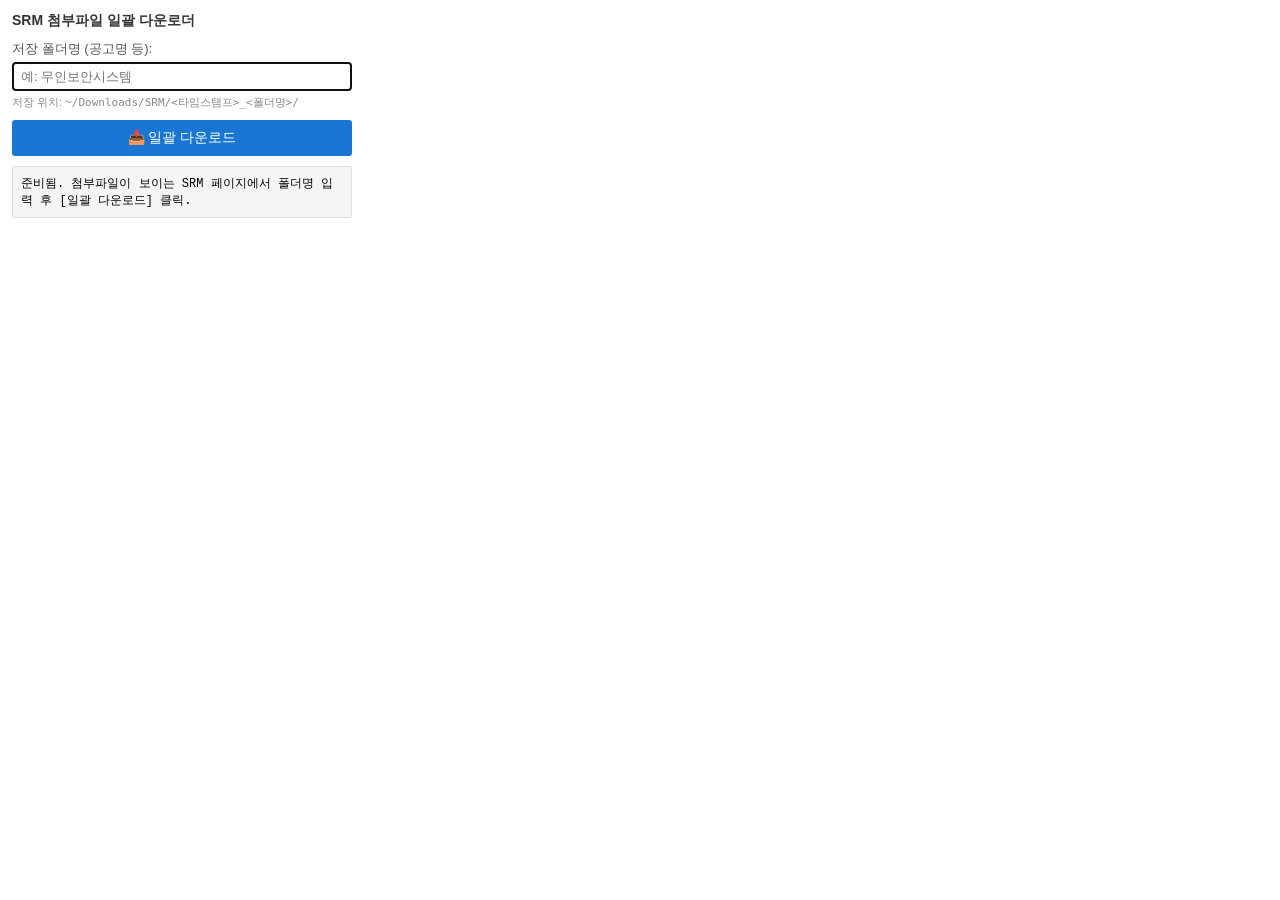
==== popup.html @ f054384d "Initial commit: SRM 첨부파일 일괄 다운로더 Chrome Extension v0.1.0 - popup UI: 폴더명 입력 + 일괄 다운로드 버튼 - 페이지 내 첨부파" ====
<!DOCTYPE html>
<html lang="ko">
<head>
  <meta charset="utf-8">
  <title>SRM 첨부파일 일괄 다운로더</title>
  <style>
    body {
      font-family: 'Malgun Gothic', sans-serif;
      width: 340px;
      padding: 12px;
      margin: 0;
    }
    h2 {
      font-size: 14px;
      margin: 0 0 10px;
      color: #333;
    }
    label {
      display: block;
      margin: 8px 0 4px;
      font-size: 13px;
      color: #555;
    }
    input[type="text"] {
      width: 100%;
      padding: 6px 8px;
      box-sizing: border-box;
      font-size: 13px;
      border: 1px solid #ccc;
      border-radius: 3px;
    }
    button {
      width: 100%;
      margin-top: 10px;
      padding: 9px;
      font-size: 14px;
      cursor: pointer;
      background: #1976d2;
      color: white;
      border: none;
      border-radius: 3px;
    }
    button:disabled {
      background: #999;
      cursor: not-allowed;
    }
    button:hover:not(:disabled) {
      background: #1565c0;
    }
    #log {
      margin-top: 10px;
      padding: 8px;
      background: #f5f5f5;
      border: 1px solid #e0e0e0;
      font-size: 12px;
      max-height: 200px;
      overflow-y: auto;
      white-space: pre-wrap;
      font-family: Consolas, 'Courier New', monospace;
      border-radius: 3px;
    }
    .hint {
      font-size: 11px;
      color: #888;
      margin-top: 4px;
    }
  </style>
</head>
<body>
  <h2>SRM 첨부파일 일괄 다운로더</h2>

  <label for="folder">저장 폴더명 (공고명 등):</label>
  <input id="folder" type="text" placeholder="예: 무인보안시스템" autofocus>
  <div class="hint">저장 위치: <code>~/Downloads/SRM/&lt;타임스탬프&gt;_&lt;폴더명&gt;/</code></div>

  <button id="download">📥 일괄 다운로드</button>

  <div id="log">준비됨. 첨부파일이 보이는 SRM 페이지에서 폴더명 입력 후 [일괄 다운로드] 클릭.</div>

  <script src="popup.js"></script>
</body>
</html>
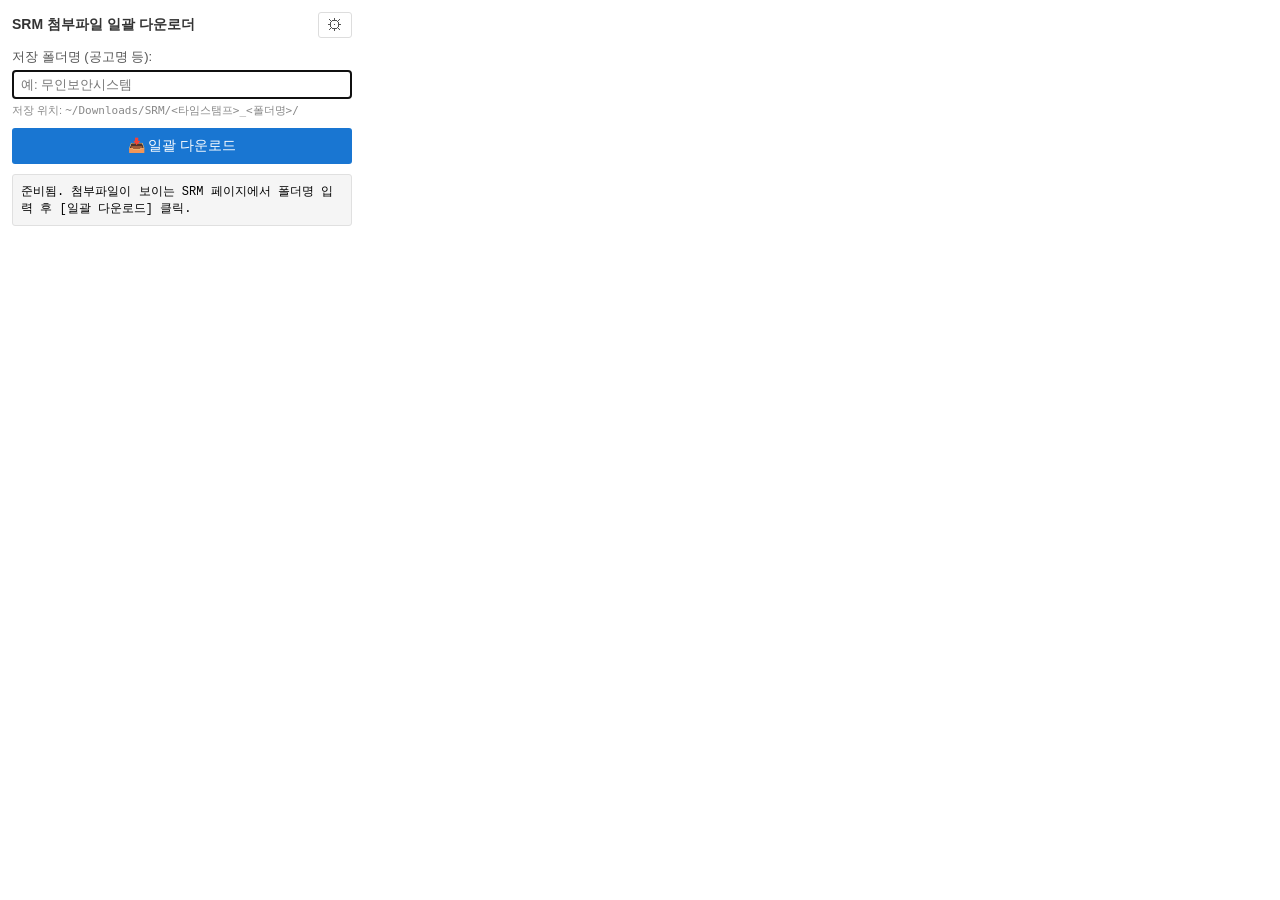
==== commit a9633442: "feat: HTTP 호환, 설정 페이지, 사내망 installer, 재시도 패스 (v0.2.2) 업무망에서 발견된 환경 차이를 모두 수용하기 위한 통합 업데이트.  - popup." ====
--- a/popup.html
+++ b/popup.html
@@ -12,8 +12,29 @@
     }
     h2 {
       font-size: 14px;
-      margin: 0 0 10px;
+      margin: 0;
       color: #333;
+    }
+    .header {
+      display: flex;
+      justify-content: space-between;
+      align-items: center;
+      margin-bottom: 10px;
+    }
+    .icon-btn {
+      width: auto;
+      margin: 0;
+      padding: 4px 8px;
+      background: transparent;
+      color: #555;
+      font-size: 16px;
+      border: 1px solid #ddd;
+      border-radius: 3px;
+      line-height: 1;
+    }
+    .icon-btn:hover:not(:disabled) {
+      background: #f0f0f0;
+      color: #1976d2;
     }
     label {
       display: block;
@@ -67,7 +88,10 @@
   </style>
 </head>
 <body>
-  <h2>SRM 첨부파일 일괄 다운로더</h2>
+  <div class="header">
+    <h2>SRM 첨부파일 일괄 다운로더</h2>
+    <button id="settings" class="icon-btn" title="설정 — 허용 사이트 관리">⚙</button>
+  </div>
 
   <label for="folder">저장 폴더명 (공고명 등):</label>
   <input id="folder" type="text" placeholder="예: 무인보안시스템" autofocus>
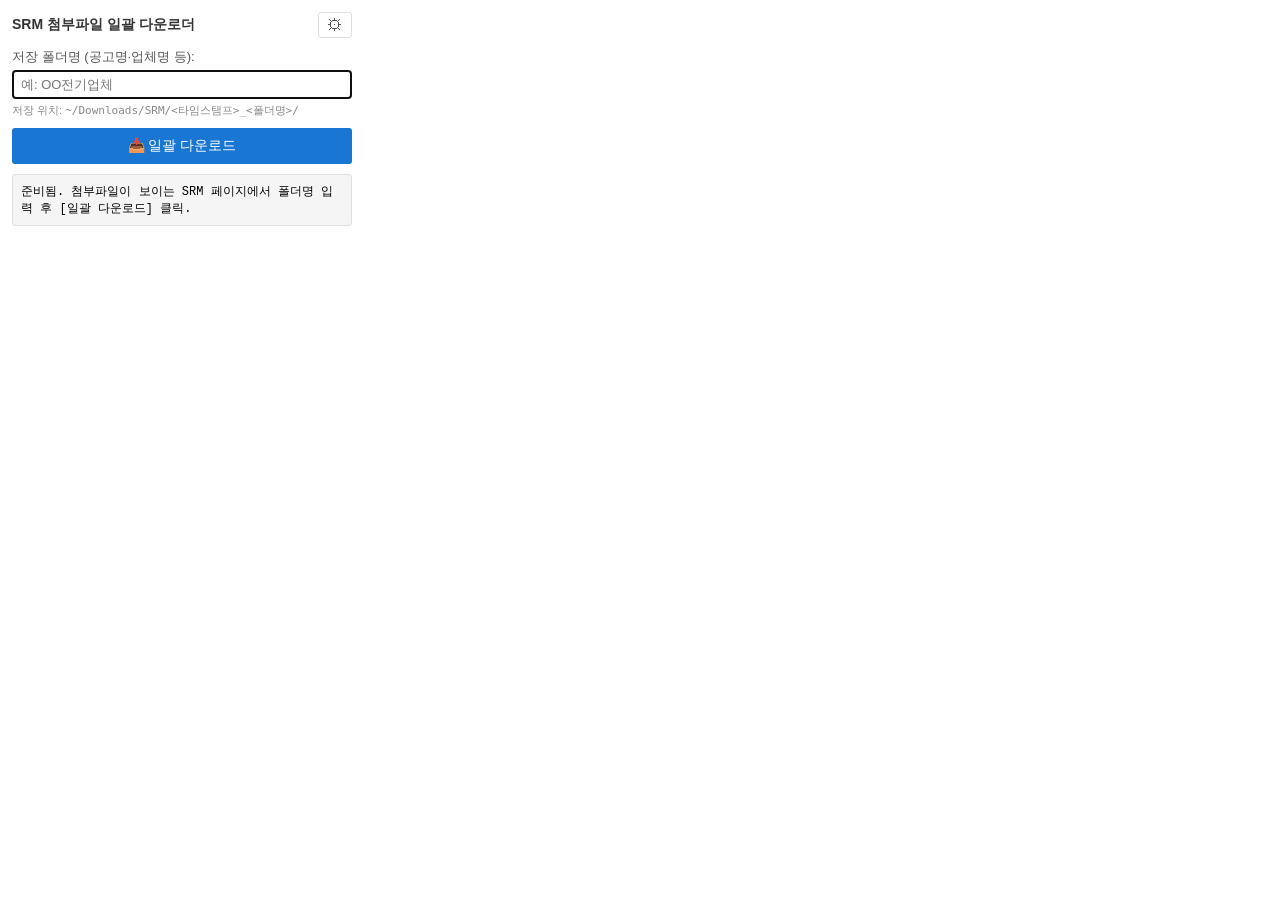
==== commit f391cc99: "docs: 예시 폴더명 OO전기업체로 변경, 라벨 공고명·업체명 등 (v0.2.3) 배전건설부/재무자재부 직원 피드백 반영. "무인보안시스템"은 통신·전기설비 공고로 인식돼 일부 " ====
--- a/popup.html
+++ b/popup.html
@@ -93,8 +93,8 @@
     <button id="settings" class="icon-btn" title="설정 — 허용 사이트 관리">⚙</button>
   </div>
 
-  <label for="folder">저장 폴더명 (공고명 등):</label>
-  <input id="folder" type="text" placeholder="예: 무인보안시스템" autofocus>
+  <label for="folder">저장 폴더명 (공고명·업체명 등):</label>
+  <input id="folder" type="text" placeholder="예: OO전기업체" autofocus>
   <div class="hint">저장 위치: <code>~/Downloads/SRM/&lt;타임스탬프&gt;_&lt;폴더명&gt;/</code></div>
 
   <button id="download">📥 일괄 다운로드</button>
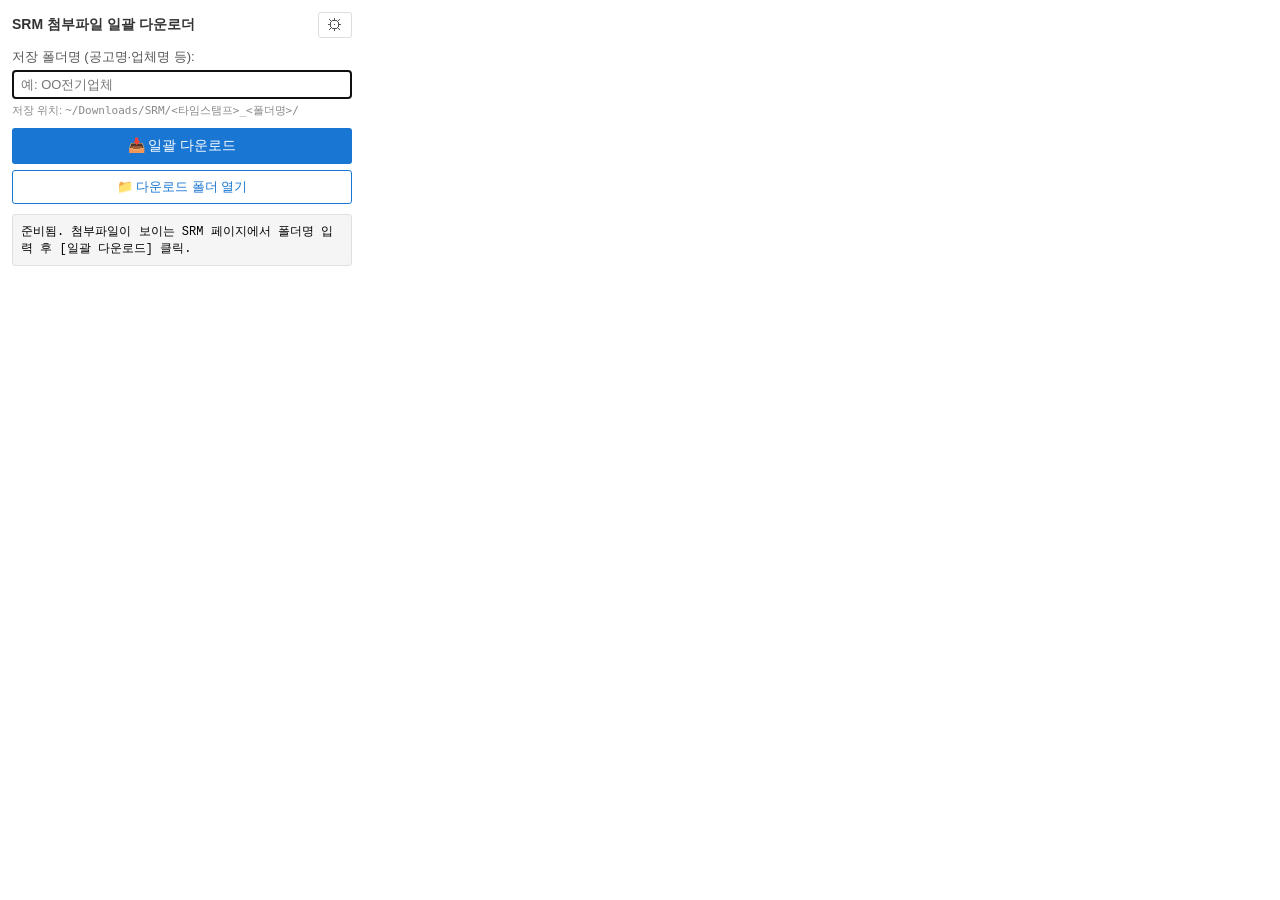
==== commit 242c2c40: "feat: 다운로드 폴더 열기 버튼 추가 (v0.2.4) popup에 [📁 다운로드 폴더 열기] 보조 버튼 추가. 동료들이 다운로드 후 폴더를 어디서 찾는지 헷갈려하는 피드백 반영" ====
--- a/popup.html
+++ b/popup.html
@@ -68,6 +68,19 @@
     button:hover:not(:disabled) {
       background: #1565c0;
     }
+    button.btn-secondary {
+      background: white;
+      color: #1976d2;
+      border: 1px solid #1976d2;
+      margin-top: 6px;
+      padding: 7px;
+      font-size: 13px;
+      font-weight: normal;
+    }
+    button.btn-secondary:hover:not(:disabled) {
+      background: #e3f2fd;
+      color: #0d47a1;
+    }
     #log {
       margin-top: 10px;
       padding: 8px;
@@ -98,6 +111,7 @@
   <div class="hint">저장 위치: <code>~/Downloads/SRM/&lt;타임스탬프&gt;_&lt;폴더명&gt;/</code></div>
 
   <button id="download">📥 일괄 다운로드</button>
+  <button id="open-folder" class="btn-secondary" title="가장 최근 SRM 다운로드 폴더를 탐색기로 열기">📁 다운로드 폴더 열기</button>
 
   <div id="log">준비됨. 첨부파일이 보이는 SRM 페이지에서 폴더명 입력 후 [일괄 다운로드] 클릭.</div>
 
